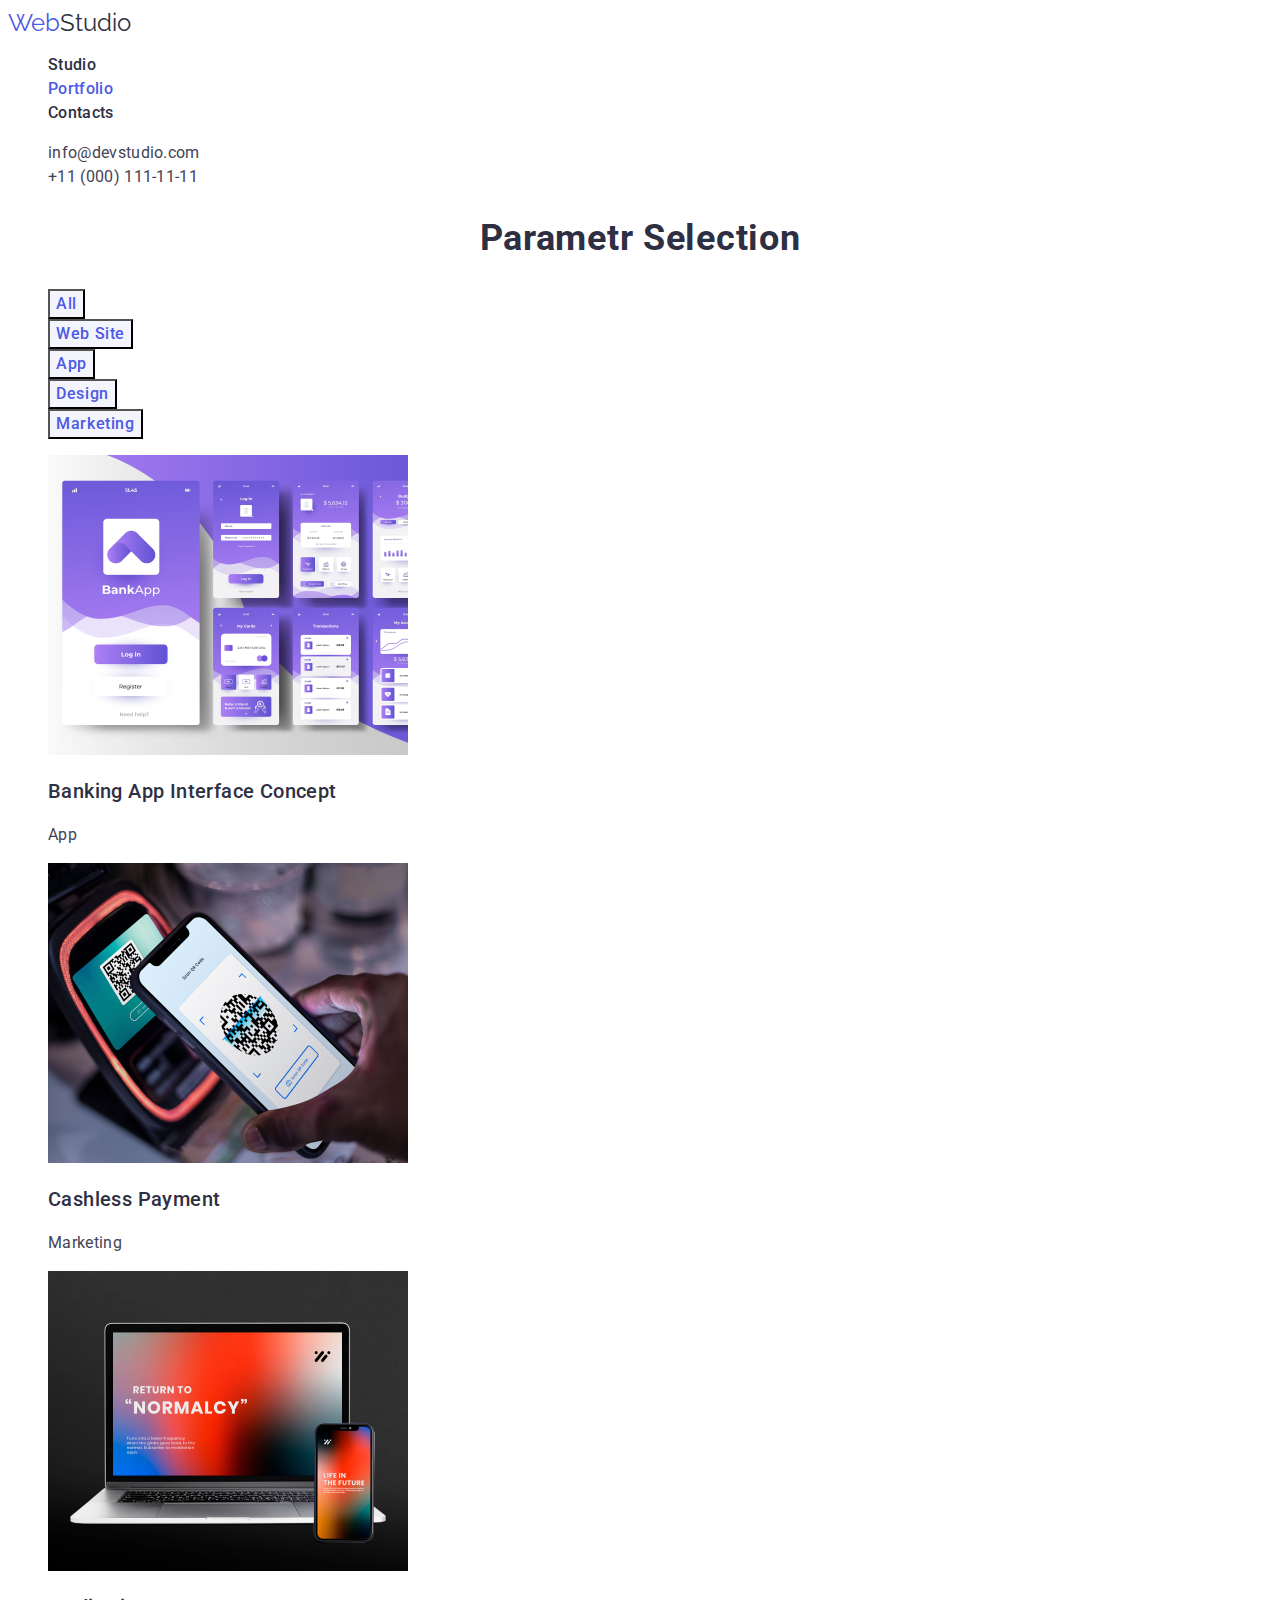
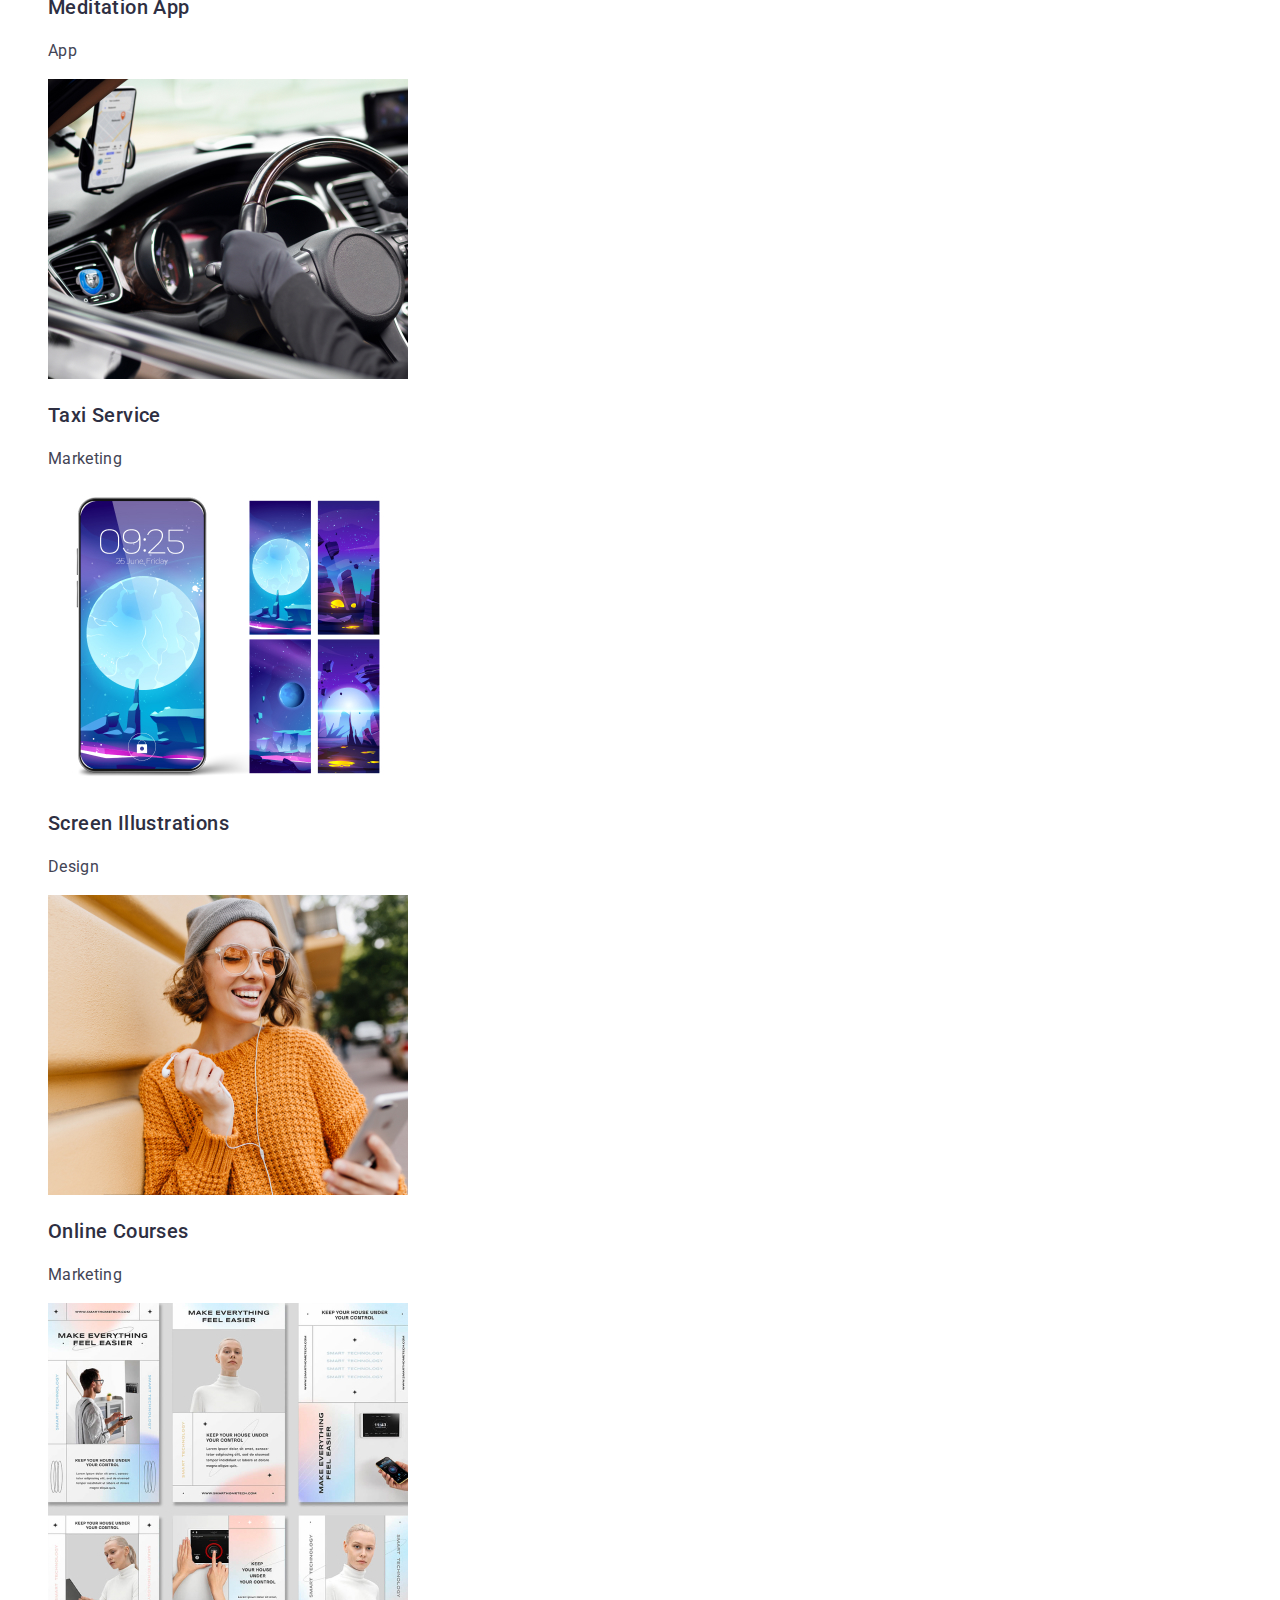
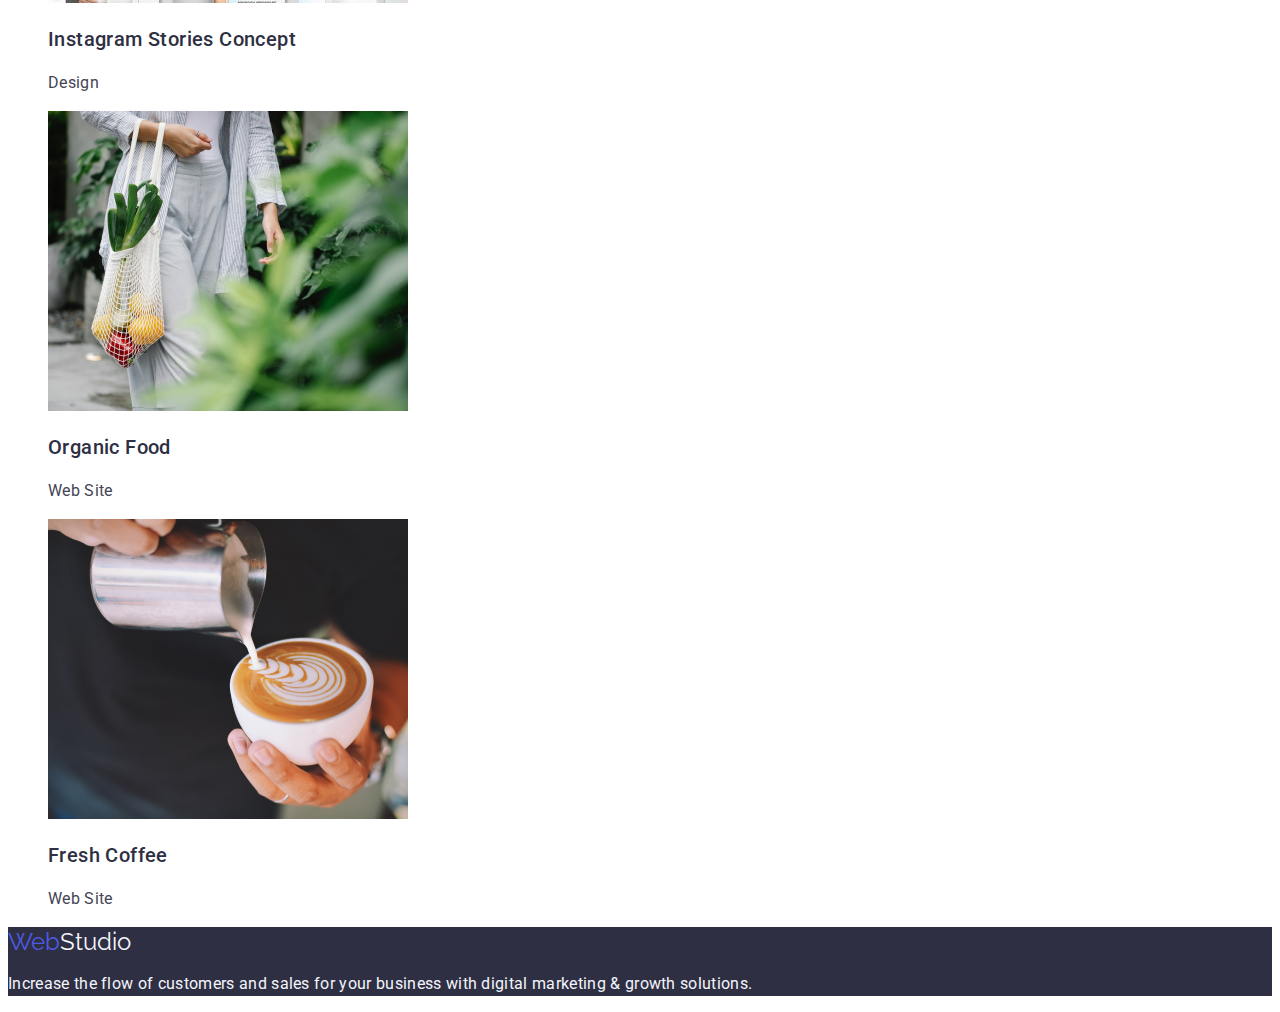
==== portfolio.html @ 2aba28b7 "portfolio + css" ====
<!DOCTYPE html>
<html lang="en">
<head>
    <meta charset="UTF-8">
    <meta http-equiv="X-UA-Compatible" content="IE=edge">
    <meta name="viewport" content="width=device-width, initial-scale=1.0">
    <title>Portfolio</title>
    <link rel="preconnect" href="https://fonts.googleapis.com">
    <link rel="preconnect" href="https://fonts.gstatic.com" crossorigin>
    <link href="https://fonts.googleapis.com/css2?family=Raleway:wght@800&family=Roboto:wght@400;500;700;900&display=swap" rel="stylesheet">
    <link rel="stylesheet" href="./css/styles.css">
</head>
<body>
   <header>
        
        <nav>

            <a href="./index.html" class="logo header"><span class="accent">Web</span>Studio</a>

            <ul class="site-nav">
                <li><a href="./index.html" class="link">Studio</a></li>
                <li><a href="./portfolio.html" class="link current">Portfolio</a></li>
                <li><a href="" class="link">Contacts</a></li>
            </ul>

        </nav>
        
        <address>
            <ul>
                <li><a href="mailto:info@devstudio.com" class="contact">info@devstudio.com</a></li>
                <li><a href="tel:+110001111111" class="contact">+11 (000) 111-11-11</a></li>  
            </ul>                      
        </address>        
        
    </header>

    <main>

        <section class="section">
            <h2 class="section-title">Parametr selection</h2>
            <ul class="buttons-list">
                <li>           
                    <button type="button" class="button">All</button>
                </li>

                <li>           
                    <button type="button" class="button">Web Site</button>
                </li>

                <li>           
                    <button type="button" class="button">App</button>
                </li>

                <li>           
                    <button type="button" class="button">Design</button>
                </li>

                <li>           
                    <button type="button" class="button">Marketing</button>
                </li>
            </ul>
        </section>

        <section class="section">
            <ul class="photo-list">
                <li>
                    <img 
                        src="./images/BankingAppInterfaceConcept.jpg" 
                        alt="Banking app Interface screenshots"
                        width="360"                    
                    >
                    <h3 class="title">Banking App Interface Concept</h3>
                    <p class="text">App</p>  
                </li>

                <li>
                    <img 
                        src="./images/CashlessPayment.jpg" 
                        alt="Payment by phone"
                        width="360"                    
                    >
                    <h3 class="title">Cashless Payment</h3>
                    <p class="text">Marketing</p>  
                </li>

                <li>
                    <img 
                        src="./images/MeditationApp.jpg" 
                        alt="Meditation app on laptop and phone screen"
                        width="360"                    
                    >
                    <h3 class="title">Meditation App</h3>
                    <p class="text">App</p>  
                </li>

                <li>
                    <img 
                        src="./images/TaxiService.jpg" 
                        alt="Taxi steering wheel"
                        width="360"                    
                    >
                    <h3 class="title">Taxi Service</h3>
                    <p class="text">Marketing</p>  
                </li>

                <li>
                    <img 
                        src="./images/ScreenIllustrations.jpg" 
                        alt="Phone screen Illustrations"
                        width="360"                    
                    >
                    <h3 class="title">Screen Illustrations</h3>
                    <p class="text">Design</p>  
                </li>

                <li>
                    <img 
                        src="./images/OnlineCourses.jpg" 
                        alt="Smiling girl in headphones looking at the phone"
                        width="360"                    
                    >
                    <h3 class="title">Online Courses</h3>
                    <p class="text">Marketing</p>  
                </li>

                <li>
                    <img 
                        src="./images/InstagramStoriesConcept.jpg" 
                        alt="screenshots of Instagram stories"
                        width="360"                    
                    >
                    <h3 class="title">Instagram Stories Concept</h3>
                    <p class="text">Design</p>  
                </li>

                <li>
                    <img 
                        src="./images/OrganicFood.jpg" 
                        alt="Vegetables and fruits in an ecological grid"
                        width="360"                    
                    >
                    <h3 class="title">Organic Food</h3>
                    <p class="text">Web Site</p>  
                </li>

                <li>
                    <img 
                        src="./images/FreshCoffee.jpg" 
                        alt="Barista makes pattern with milk foam on coffee"
                        width="360"                    
                    >
                    <h3 class="title">Fresh Coffee</h3>
                    <p class="text">Web Site</p>  
                </li>
            </ul>
        </section>

    </main>
    
    <footer>

        <a href="./index.html" class="logo footer"><span class="accent">Web</span>Studio</a>
        
        <p class="text footer">Increase the flow of customers and sales for your business with digital marketing & growth solutions.</p>

    </footer>

</body>
</html>
---- css/styles.css ----
:root {
    --primary-text-color: #434455;
    --title-text-color: #2E2F42;
    --accent-color: #4D5AE5;
    --primary-white-color: #ffffff;
    --light-text-color: #F4F4FD;
    --secondary-accent-color: #404BBF;
}

body {
    color: var(--title-text-color);
    background-color: var(--primary-white-color);

    font-family: Roboto, sans-serif;
} 

.logo {
    font-family: Raleway;
    font-size: 24px;
    text-decoration: none;
}

.logo .accent {
    color: var(--accent-color);
}

.logo.header {
    color: var(--title-text-color);
}

.logo.footer {
    color: var(--light-text-color);
}

.site-nav .link { 
    color: var(--title-text-color);

    font-weight: 500;
    font-size: 16px;
    line-height: 1.5;
    letter-spacing: 0.02em;
    text-decoration: none;
}

.site-nav .link:hover,
.site-nav .link:focus {
    color: var(--accent-color);
}

.site-nav .link.current {
    color: var(--accent-color);
}

.contact {
    color: var(--primary-text-color);

    font-size: 16px;
    line-height: 1.5;
    letter-spacing: 0.02em;
    font-style: normal;
    text-decoration: none;
}

.contact:hover,
.contact:focus {
    color: var(--accent-color);
}

.hero {
    background-color: var(--title-text-color);
}

.hero-title {
    color: var(--primary-white-color);

    font-weight: 700;
    font-size: 56px;
    line-height: 1.07;    
    text-align: center;
    letter-spacing: 0.02em;    
} 

ul {
    list-style: none;
}

.section-title {
    color: var(--title-text-color);

    font-weight: 700;
    font-size: 36px;
    line-height: 1.11;
    text-align: center;
    letter-spacing: 0.02em;
    text-transform: capitalize;
}

.feature-list .title {
    color: var(--title-text-color);

    font-weight: 500;
    font-size: 20px;
    line-height: 24px;
}

.button {
    color: var(--primary-white-color);
    background-color: var(--accent-color);

    font-family: inherit;
    font-weight: 500;
    font-size: 16px;
    line-height: 1.5;
    display: flex;
    align-items: center;
    letter-spacing: 0.04em;

    cursor: pointer;
}

.hero .button:hover,
.hero .button:focus {
    color: var(--primary-white-color);
    background-color: var(--secondary-accent-color);
}

.title {
    color: var(--title-text-color);

    font-weight: 500;
    font-size: 20px;
    line-height: 1.2;
    letter-spacing: 0.02em;
}

.team-list .title {
    text-align: center;
}

.text {
    color: var(--primary-text-color);

    font-size: 16px;
    line-height: 1.5;
    letter-spacing: 0.02em;
}

.text.footer {
    color: var(--light-text-color);
}

.team-list .text {
    text-align: center;
}

.team {
    background-color: var(--light-text-color);
}

footer {
    background-color: var(--title-text-color);
}

.buttons-list .button {
    color: var(--accent-color);
    background-color: var(--light-text-color);
}

.buttons-list .button:hover,
.buttons-list .button:focus {
    color: var(--primary-white-color);
    background-color: var(--secondary-accent-color);
}
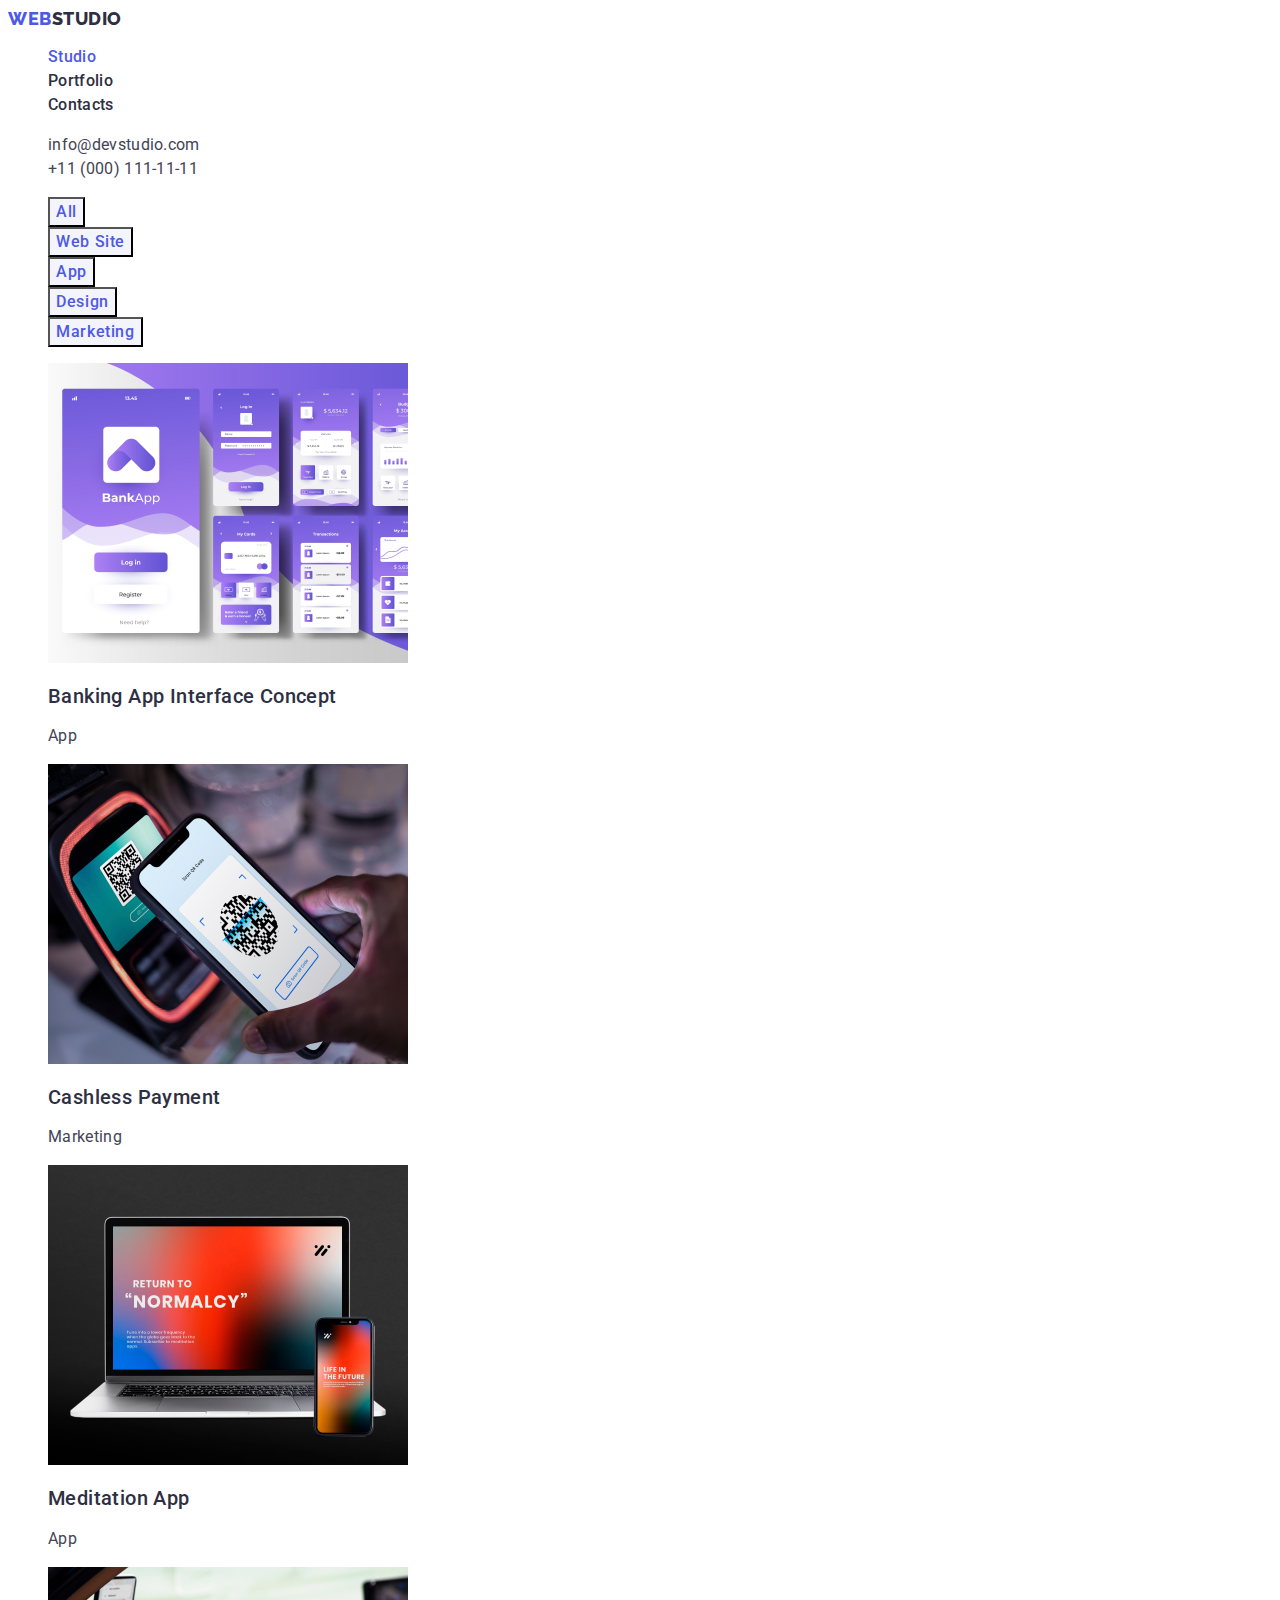
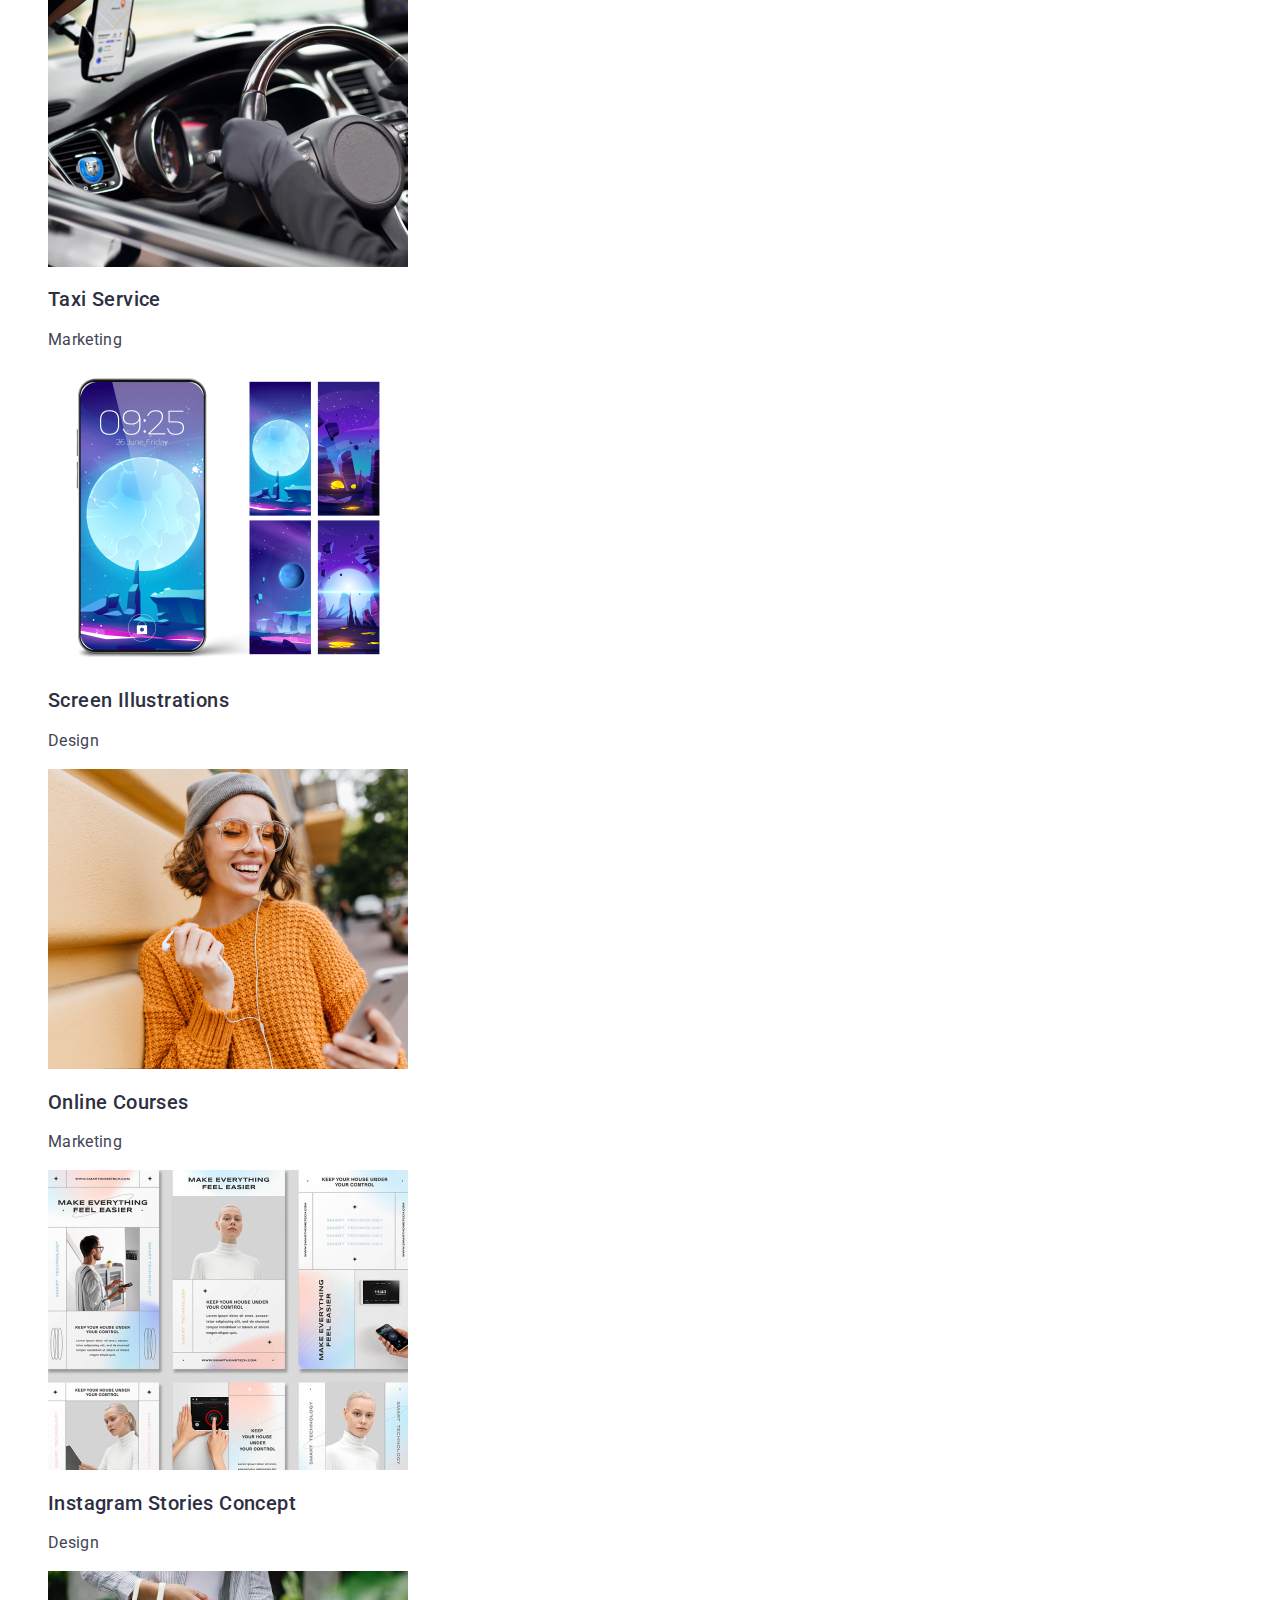
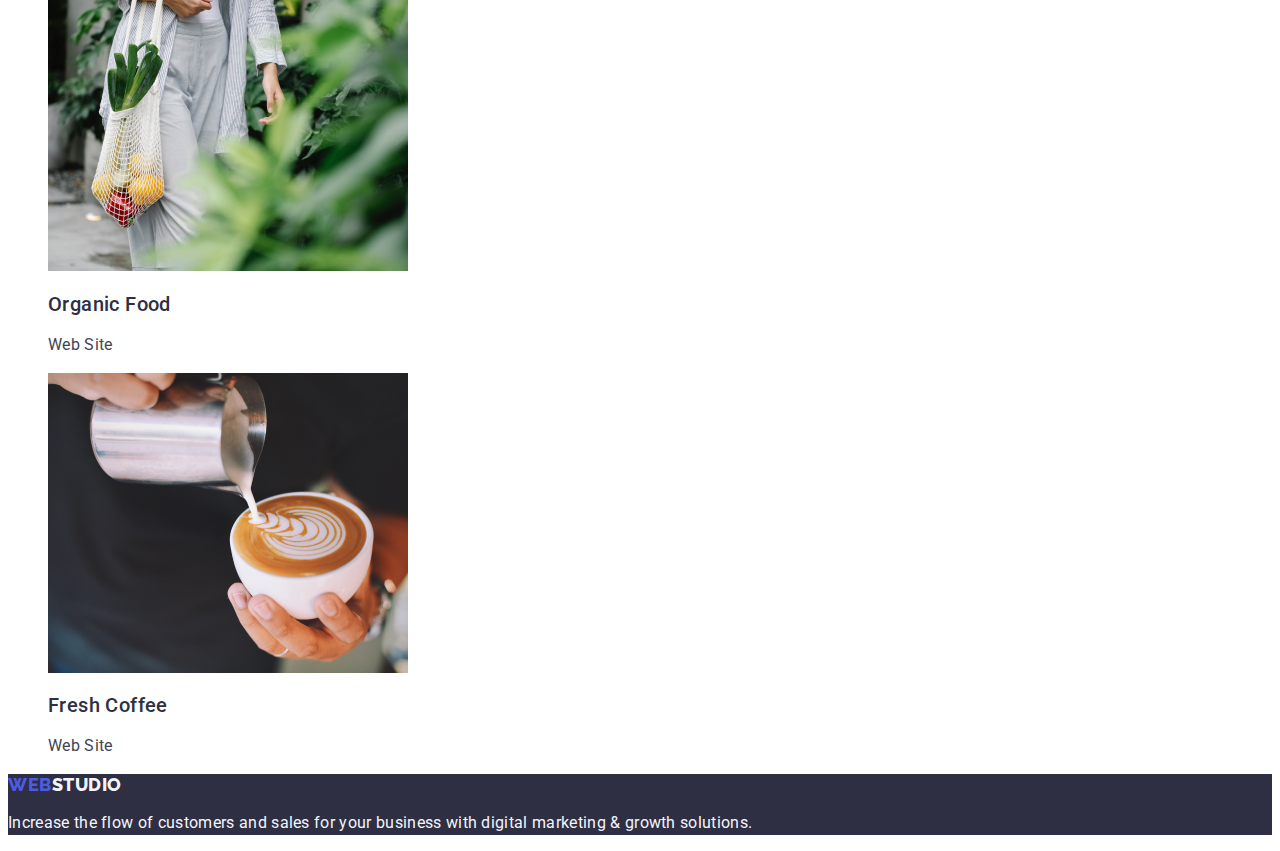
==== commit ce00bdbe: "changes1" ====
--- a/portfolio.html
+++ b/portfolio.html
@@ -11,24 +11,24 @@
     <link rel="stylesheet" href="./css/styles.css">
 </head>
 <body>
-   <header>
+    <header>
         
         <nav>
 
-            <a href="./index.html" class="logo header"><span class="accent">Web</span>Studio</a>
+            <a href="./index.html" class="logo header link">Web<span class="accent">Studio</span></a>
 
-            <ul class="site-nav">
-                <li><a href="./index.html" class="link">Studio</a></li>
-                <li><a href="./portfolio.html" class="link current">Portfolio</a></li>
+            <ul class="site-nav list">
+                <li><a href="./index.html" class="link current">Studio</a></li>
+                <li><a href="./portfolio.html" class="link">Portfolio</a></li>
                 <li><a href="" class="link">Contacts</a></li>
             </ul>
 
         </nav>
         
-        <address>
-            <ul>
-                <li><a href="mailto:info@devstudio.com" class="contact">info@devstudio.com</a></li>
-                <li><a href="tel:+110001111111" class="contact">+11 (000) 111-11-11</a></li>  
+        <address class="contacts">
+            <ul class="list">
+                <li><a href="mailto:info@devstudio.com" class="contact link">info@devstudio.com</a></li>
+                <li><a href="tel:+110001111111" class="contact link">+11 (000) 111-11-11</a></li>  
             </ul>                      
         </address>        
         
@@ -37,8 +37,8 @@
     <main>
 
         <section class="section">
-            <h2 class="section-title">Parametr selection</h2>
-            <ul class="buttons-list">
+            <h1 class="section-title" hidden>Parametr selection</h1>
+            <ul class="buttons-list list">
                 <li>           
                     <button type="button" class="button">All</button>
                 </li>
@@ -59,98 +59,113 @@
                     <button type="button" class="button">Marketing</button>
                 </li>
             </ul>
-        </section>
 
-        <section class="section">
             <ul class="photo-list">
                 <li>
+                    <a href="" class="link">
                     <img 
                         src="./images/BankingAppInterfaceConcept.jpg" 
                         alt="Banking app Interface screenshots"
                         width="360"                    
                     >
-                    <h3 class="title">Banking App Interface Concept</h3>
+                    <h2 class="title">Banking App Interface Concept</h2>
                     <p class="text">App</p>  
+                    </a>
                 </li>
 
                 <li>
+                    <a href="" class="link">
                     <img 
                         src="./images/CashlessPayment.jpg" 
                         alt="Payment by phone"
                         width="360"                    
                     >
-                    <h3 class="title">Cashless Payment</h3>
-                    <p class="text">Marketing</p>  
+                    <h2 class="title">Cashless Payment</h2>
+                    <p class="text">Marketing</p> 
+                    </a> 
                 </li>
 
                 <li>
+                    <a href="" class="link">
                     <img 
                         src="./images/MeditationApp.jpg" 
                         alt="Meditation app on laptop and phone screen"
                         width="360"                    
                     >
-                    <h3 class="title">Meditation App</h3>
-                    <p class="text">App</p>  
+                    <h2 class="title">Meditation App</h2>
+                    <p class="text">App</p> 
+                    </a>
                 </li>
 
                 <li>
+                    <a href="" class="link">
                     <img 
                         src="./images/TaxiService.jpg" 
                         alt="Taxi steering wheel"
                         width="360"                    
                     >
-                    <h3 class="title">Taxi Service</h3>
-                    <p class="text">Marketing</p>  
+                    <h2 class="title">Taxi Service</h2>
+                    <p class="text">Marketing</p>
+                    </a>  
                 </li>
 
                 <li>
+                    <a href="" class="link">
                     <img 
                         src="./images/ScreenIllustrations.jpg" 
                         alt="Phone screen Illustrations"
                         width="360"                    
                     >
-                    <h3 class="title">Screen Illustrations</h3>
+                    <h2 class="title">Screen Illustrations</h2>
                     <p class="text">Design</p>  
+                    </a>
                 </li>
 
                 <li>
+                    <a href="" class="link">
                     <img 
                         src="./images/OnlineCourses.jpg" 
                         alt="Smiling girl in headphones looking at the phone"
                         width="360"                    
                     >
-                    <h3 class="title">Online Courses</h3>
+                    <h2 class="title">Online Courses</h2>
                     <p class="text">Marketing</p>  
+                    </a>
                 </li>
 
                 <li>
+                    <a href="" class="link">
                     <img 
                         src="./images/InstagramStoriesConcept.jpg" 
                         alt="screenshots of Instagram stories"
                         width="360"                    
                     >
-                    <h3 class="title">Instagram Stories Concept</h3>
+                    <h2 class="title">Instagram Stories Concept</h2>
                     <p class="text">Design</p>  
+                    </a>
                 </li>
 
                 <li>
+                    <a href="" class="link">
                     <img 
                         src="./images/OrganicFood.jpg" 
                         alt="Vegetables and fruits in an ecological grid"
                         width="360"                    
                     >
-                    <h3 class="title">Organic Food</h3>
+                    <h2 class="title">Organic Food</h2>
                     <p class="text">Web Site</p>  
+                    </a>
                 </li>
 
-                <li>
+                <li><a href="" class="link">
                     <img 
                         src="./images/FreshCoffee.jpg" 
                         alt="Barista makes pattern with milk foam on coffee"
                         width="360"                    
                     >
-                    <h3 class="title">Fresh Coffee</h3>
-                    <p class="text">Web Site</p>  
+                    <h2 class="title">Fresh Coffee</h2>
+                    <p class="text">Web Site</p> 
+                    </a> 
                 </li>
             </ul>
         </section>
@@ -159,7 +174,7 @@
     
     <footer>
 
-        <a href="./index.html" class="logo footer"><span class="accent">Web</span>Studio</a>
+        <a href="./index.html" class="logo footer link">Web<span class="accent">Studio</span></a>
         
         <p class="text footer">Increase the flow of customers and sales for your business with digital marketing & growth solutions.</p>
 
--- a/css/styles.css
+++ b/css/styles.css
@@ -8,29 +8,47 @@
 }
 
 body {
-    color: var(--title-text-color);
+    color: var(--primary-text-color);
     background-color: var(--primary-white-color);
 
-    font-family: Roboto, sans-serif;
+    font-family: "Roboto", sans-serif;
 } 
 
+ul {
+    list-style: none;
+}
+
+/* logo */
+
 .logo {
-    font-family: Raleway;
-    font-size: 24px;
+    color: var(--accent-color);
+
+    font-family: "Raleway", sans-serif;
+    font-weight: 800;
+    font-size: 18px;
+    line-height: 1.17;
+    letter-spacing: 0.03em;
+    text-transform: uppercase;
     text-decoration: none;
 }
 
 .logo .accent {
+    color: var(--title-text-color);
+}
+
+.logo.header {
     color: var(--accent-color);
 }
 
-.logo.header {
-    color: var(--title-text-color);
+.logo.footer {
+    color: var(--accent-color);
 }
 
-.logo.footer {
+.logo.footer .accent {
     color: var(--light-text-color);
 }
+
+/* navigation */
 
 .site-nav .link { 
     color: var(--title-text-color);
@@ -44,11 +62,21 @@
 
 .site-nav .link:hover,
 .site-nav .link:focus {
-    color: var(--accent-color);
+    color: var(--secondary-accent-color);
 }
 
 .site-nav .link.current {
     color: var(--accent-color);
+}
+
+.link {
+    text-decoration: none;
+}
+
+/* contacts */
+
+.contacts {
+    font-style: normal;
 }
 
 .contact {
@@ -57,14 +85,15 @@
     font-size: 16px;
     line-height: 1.5;
     letter-spacing: 0.02em;
-    font-style: normal;
     text-decoration: none;
 }
 
 .contact:hover,
 .contact:focus {
-    color: var(--accent-color);
+    color: var(--secondary-accent-color);
 }
+
+/* hero */
 
 .hero {
     background-color: var(--title-text-color);
@@ -79,10 +108,6 @@
     text-align: center;
     letter-spacing: 0.02em;    
 } 
-
-ul {
-    list-style: none;
-}
 
 .section-title {
     color: var(--title-text-color);
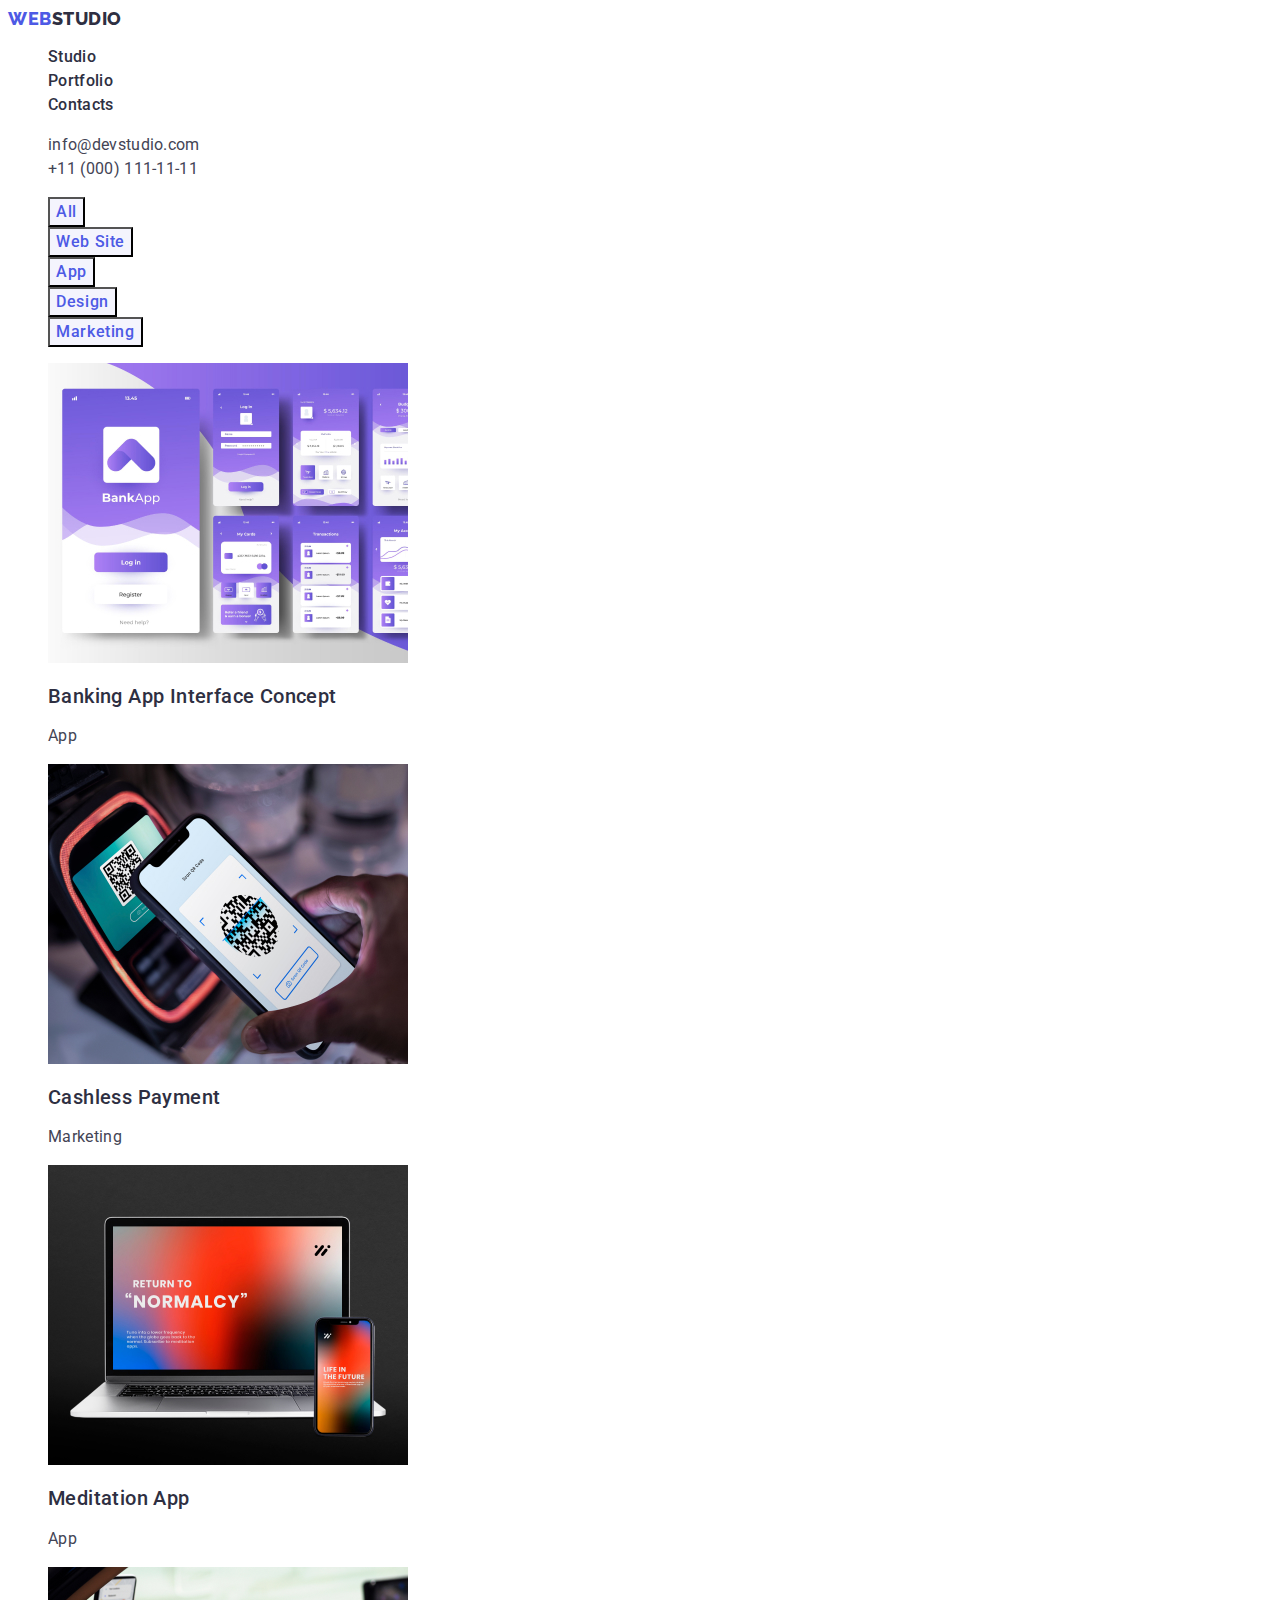
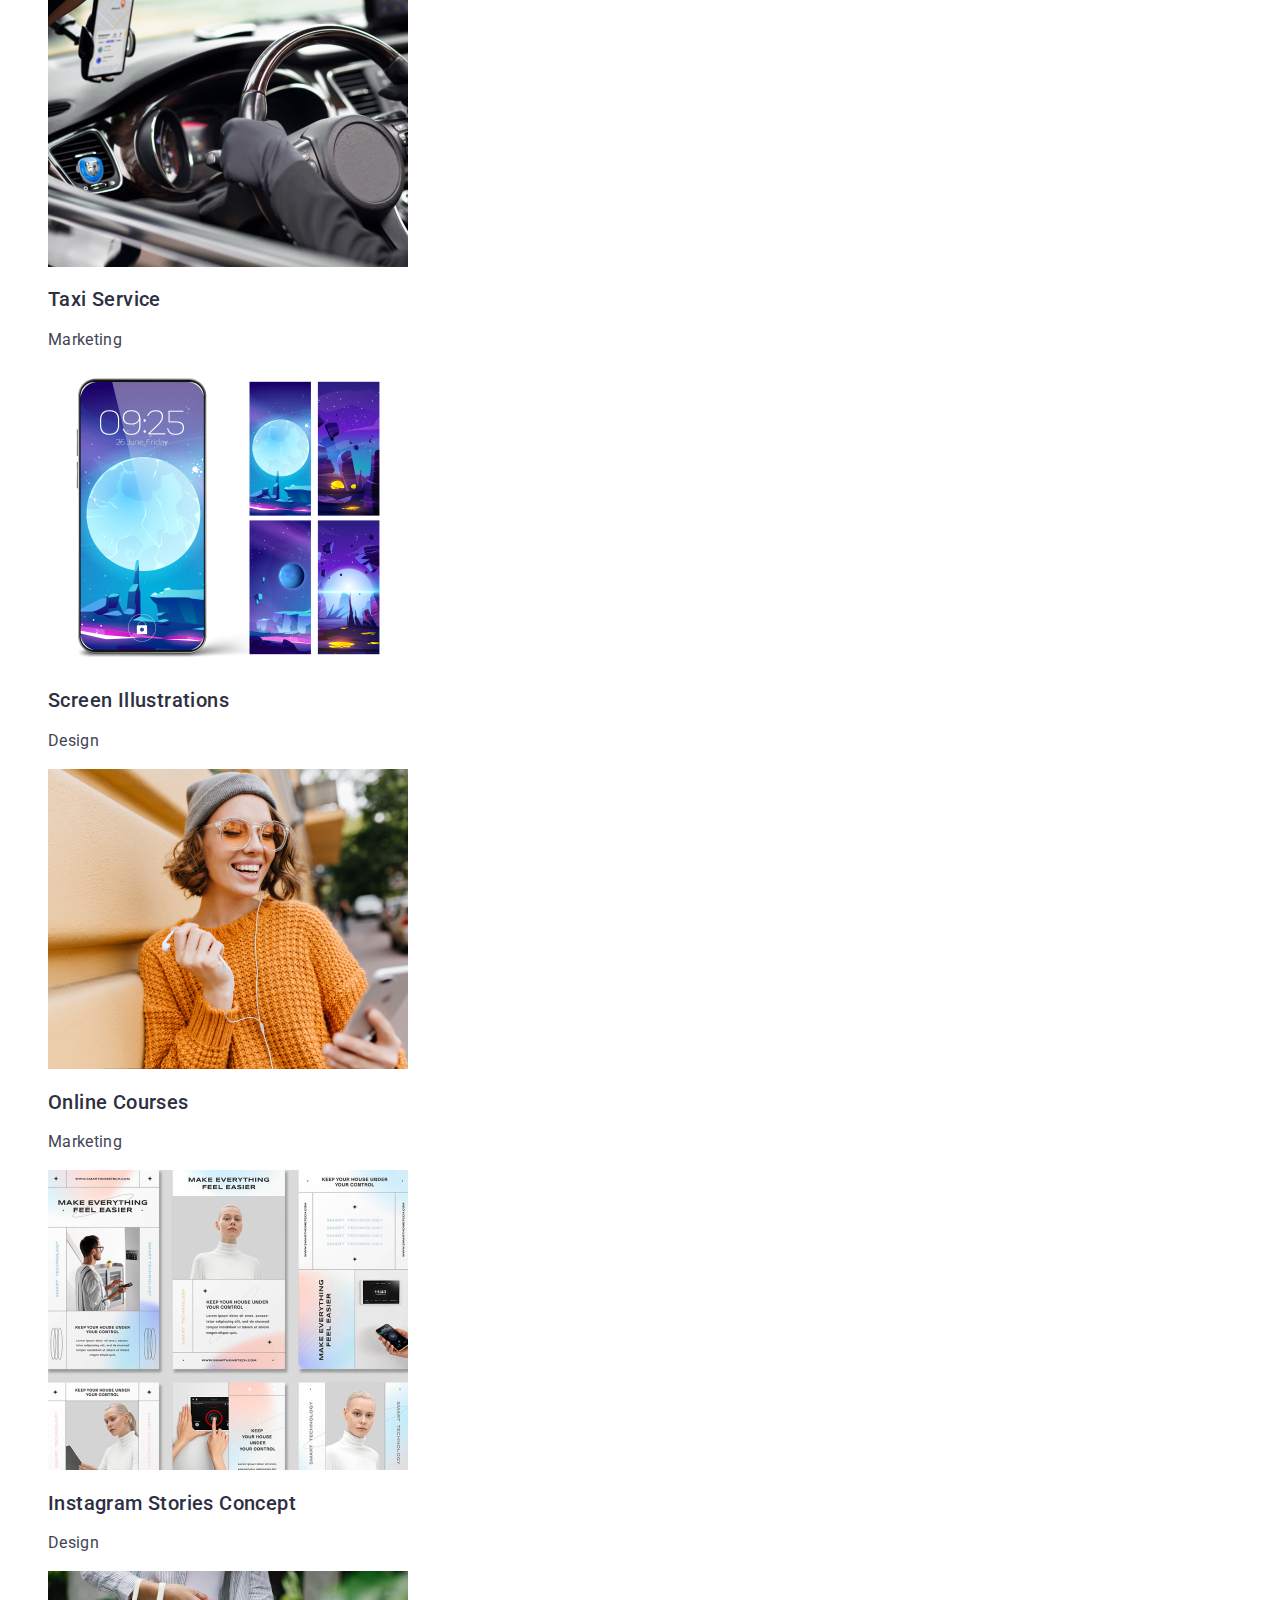
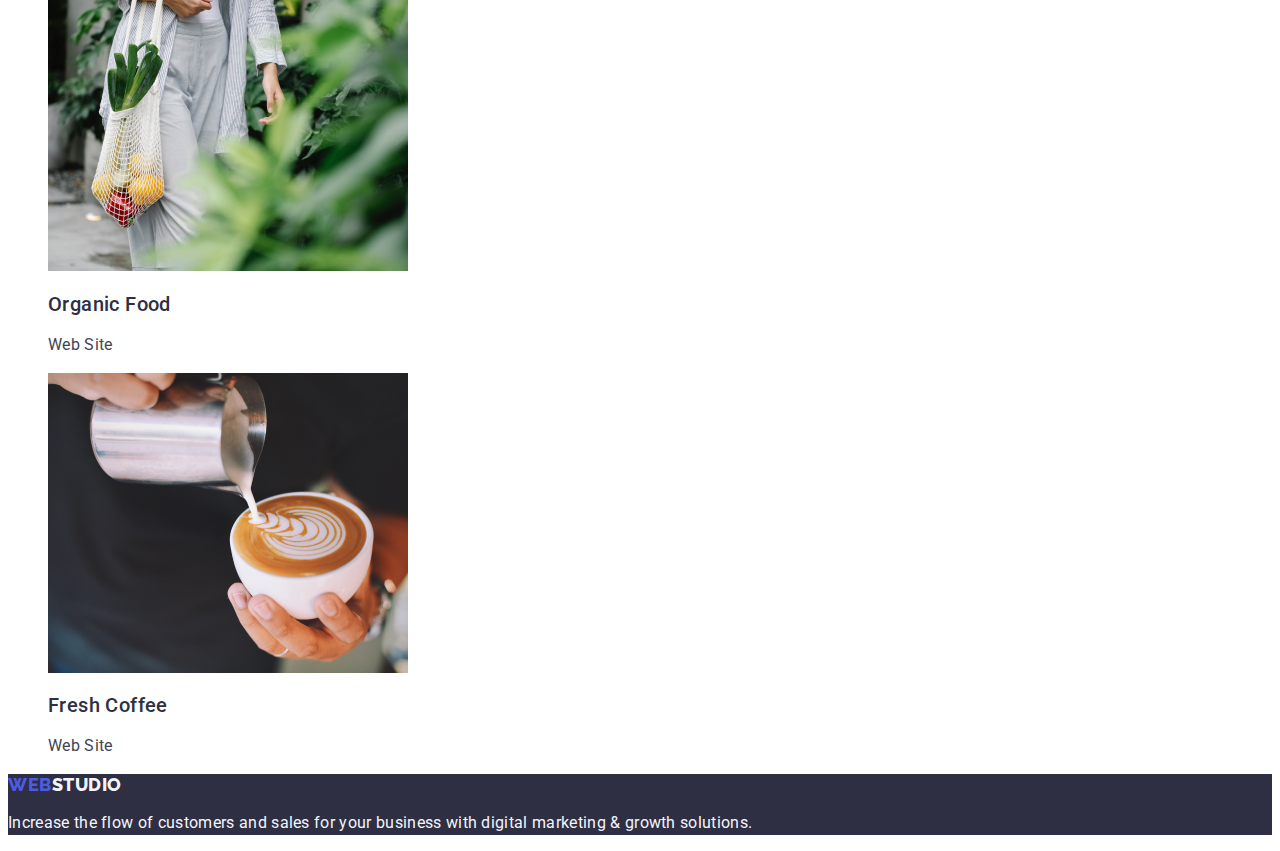
==== commit f0975115: "changes2" ====
--- a/portfolio.html
+++ b/portfolio.html
@@ -11,6 +11,7 @@
     <link rel="stylesheet" href="./css/styles.css">
 </head>
 <body>
+
     <header>
         
         <nav>
@@ -18,7 +19,7 @@
             <a href="./index.html" class="logo header link">Web<span class="accent">Studio</span></a>
 
             <ul class="site-nav list">
-                <li><a href="./index.html" class="link current">Studio</a></li>
+                <li><a href="./index.html" class="link">Studio</a></li>
                 <li><a href="./portfolio.html" class="link">Portfolio</a></li>
                 <li><a href="" class="link">Contacts</a></li>
             </ul>
@@ -60,7 +61,7 @@
                 </li>
             </ul>
 
-            <ul class="photo-list">
+            <ul class="photo-list list">
                 <li>
                     <a href="" class="link">
                     <img 
@@ -172,7 +173,7 @@
 
     </main>
     
-    <footer>
+    <footer class="footer">
 
         <a href="./index.html" class="logo footer link">Web<span class="accent">Studio</span></a>
         
--- a/css/styles.css
+++ b/css/styles.css
@@ -14,7 +14,7 @@
     font-family: "Roboto", sans-serif;
 } 
 
-ul {
+.list {
     list-style: none;
 }
 
@@ -63,10 +63,6 @@
 .site-nav .link:hover,
 .site-nav .link:focus {
     color: var(--secondary-accent-color);
-}
-
-.site-nav .link.current {
-    color: var(--accent-color);
 }
 
 .link {
@@ -162,6 +158,10 @@
     text-align: center;
 }
 
+.item {
+    background-color: var(--primary-white-color);
+}
+
 .text {
     color: var(--primary-text-color);
 
